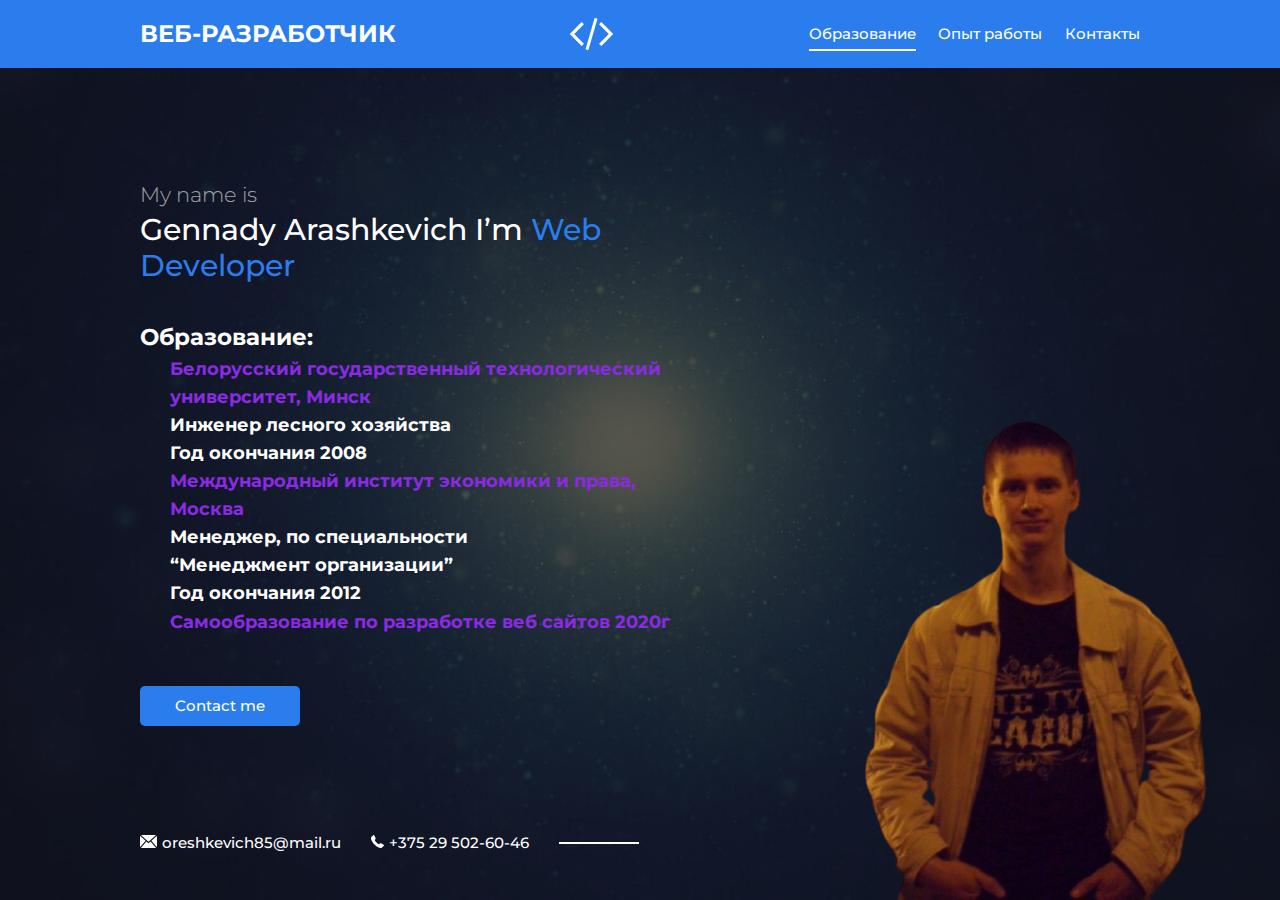
==== index.html @ 43253304 "Update index.html" ====
<!DOCTYPE html>
<html lang="ru">
<head>
    <meta charset="UTF-8">
    <meta name="viewport" content="width=device-width, initial-scale=1">
    <link href="https://fonts.googleapis.com/css?family=Montserrat:300,400,500,700&display=swap&subset=cyrillic" rel="stylesheet">
    <link rel="stylesheet" href="css/style.css">
    <link rel="icon" type="image/png" href="img/favicon.png">

    <meta name="description" content="">
    <meta name="keywords" content="создание сайтов, создание сайтов на заказ">

    <title>Personal Folio</title>
</head>
<body>


    <div class="page">

        <!-- Header -->
        <header class="header">
            <div class="container">
                <div class="header-inner">
                    <div class="header-brand">
                        ВЕБ-РАЗРАБОТЧИК
                    </div>

                    <div class="header-logo">
                        <img src="img/code.svg" alt="">
                    </div>

                    <nav class="header-nav">
                        <a class="header-nav-link active" href="index.html">Образование</a>
                        <a class="header-nav-link" href="about.html">Опыт работы</a>
                        <a class="header-nav-link" href="contacts.html">Контакты</a>
                    </nav>
                </div>
            </div><!-- /.container -->
        </header>


        <!-- Main -->
        <div class="container">
            <main class="content">
                <div class="content-header">
                    <h2 class="subtitle">My name is</h2>
                    <h1 class="title">Gennady Arashkevich I’m  <span>Web Developer</span></h1>
                </div>

                <div class="text">
                    <h2>Образование:</h2>
                    <h3><span>Белорусский государственный технологический университет, Минск</span> </h3>
                    <h3>Инженер лесного хозяйства  </h3>
                    <h3>Год окончания 2008 </h3>
                   
                    <h3><span>Международный институт экономики и права, Москва</span></h3>
                    <h3>Менеджер, по специальности <br>“Менеджмент организации”</h3>
                    <h3>Год окончания 2012 </h3>

                    <h3><span>Самообразование по разработке веб сайтов 2020г</span></h3>
                    
                    </h3>

                </div>
                <a class="btn" href="contacts.html">Contact me</a>
            </main>
        </div>


        <!-- Footer -->
        <footer class="footer">
            <div class="container">
                <div class="contacts">
                    <a class="contacts-link" href="mailto:oreshkevich85@mail.ru ">
                        <img class="contacts-icon" src="img/mail.svg" alt="">oreshkevich85@mail.ru
                    </a>
                    <a class="contacts-link" href="tel:+375295026046">
                        <img class="contacts-icon" src="img/tel.svg" alt="">+375 29 502-60-46
                    </a>
                </div>
            </div>
        </footer>


        <img class="author" src="img/me.png" alt="">

    </div><!-- /.page -->

</body>
</html>
---- css/style.css ----
html {
    font-size: 15px;
}

body {
    margin: 0;

    font-family: 'Montserrat', sans-serif;
    font-size: 1rem;
    line-height: 1.6;
}

*,
*:before,
*:after {
    box-sizing: border-box;
}

h1, h2, h3, h4, h5, h6 {
    margin: 0;
}

p {
    margin: 20px 0 10px;
}
.container {
    width: 100%;
    max-width: 1030px;
    margin: 0 auto;
    padding: 0 1rem;
}


/* Page
=================*/

.page {
    width: 100%;
    height: 100vh;
    min-height: 770px;
    position: relative;
    overflow: hidden;

    background: #000 url("../img/bg.jpg") center no-repeat;
    background-size: cover;
}



/* Header
=================*/

.header {
    padding: 1rem 0;
    margin-bottom: 110px;

    background: #2B7DED;
}

.header-inner {
    display: flex;
    justify-content: space-between;
    align-items: center;
}

.header-brand {
    font-size: 1.6rem;
    color: #fff;
    text-transform: uppercase;
    font-weight: 700;
}

.header-logo img {
    display: block;
}

.header-nav {
    display: flex;
}

.header-nav-link {
    margin-left: 1.5rem;

    color: #fff;
    font-size: 1rem;
    font-weight: 500;
    text-decoration: none;

    transition: color .2s linear;
}

.header-nav-link:hover {
    color: #b2e3fd;
}

.header-nav-link.active {
    position: relative;
}

.header-nav-link.active:after {
    content: "";
    width: 100%;
    height: 2px;

    background-color: #fff;

    position: absolute;
    left: 0;
    bottom: -5px;
}


/* Content
=================*/

.content {
    height: 100%;
    width: 100%;
    max-width: 565px;
}

.content-header {
    margin-bottom: 35px;
}

.subtitle {
    font-size: 1.4rem;
    color: rgba(255, 255, 255, .6);
    font-weight: 300;
}

.title {
    margin-bottom: 10px;

    font-size: 2rem;
    color: #fff;
    font-weight: 500;
    line-height: 1.2;
}

.title span {
    color: #2B7DED;
}
.text span {
    color: blueviolet;
}
h3 {
    margin-left: 30px;
}

.text {
    margin-bottom: 50px;

    font-size: 1rem;
    color: #fff;
}



/* Btn
=================*/

.btn {
    display: inline-block;
    padding: 12px 35px;

    font-family: inherit;
    font-size: 1rem;
    line-height: 1.1;
    color: #fff;
    font-weight: 500;
    text-decoration: none;

    cursor: pointer;
    border: 0;
    background-color: #2B7DED;
    border-radius: 5px;

    transition: background .2s linear;
}

.btn:hover {
    background-color: #1461cb;
}

.btn-full {
    display: block;
    width: 100%;
}


/* Author
=================*/

.author {
    position: absolute;

    right: 20px;
    bottom: 0;
}



/* Footer
=================*/

.footer {
    width: 100%;

    position: absolute;
    bottom: 45px;
    left: 0;
}



/* Contacts
=================*/

.contacts {
    display: flex;
    align-items: center;
}

.contacts-link {
    margin-right: 2rem;

    font-size: 1rem;
    color: #fff;
    text-decoration: none;
    font-weight: 500;
}

.contacts-link:last-child {
    margin-right: 0;
    position: relative;
}

.contacts-link:last-child:after {
    content: "";
    display: block;
    width: 80px;
    height: 2px;
    margin-left: 2rem;

    background-color: #fff;
    pointer-events: none;

    position: absolute;
    left: 100%;
    top: 11px;
}

.contacts-link:hover {
    text-decoration: underline;
}

.contacts-icon {
    margin-right: 5px;
}



/* Form
=================*/

.form {
    width: 100%;
    max-width: 280px;
}

.form-group {
    margin-bottom: 20px;
}

.input,
.textarea {
    display: block;
    width: 100%;
    padding: 12px 18px;

    font-family: inherit;
    font-size: 1rem;
    color: #fff;

    border: 0;
    background-color: rgba(255, 255, 255, .1);
    border-radius: 5px;
}

.textarea {
    height: 100px;
    resize: none;
}

.input::placeholder,
.textarea::placeholder {
    color: #fff;
}



/* Media
=================*/

@media (max-width: 1000px) {

    .author {
        right: -170px;
    }

}

@media (max-width: 767px) {

    .page {
        min-height: 100vh;
        height: auto;
        padding-bottom: 2rem;
    }

    /* Header */
    .header {
        margin-bottom: 50px;
    }

    .header-logo {
        display: none;
    }

    .header-brand {
        font-size: 1.2rem;
    }


    /* Content */
    .content {
        max-width: none;
        margin-bottom: 50px;

        text-align: center;
    }


    /* Form */
    .form {
        margin: 0 auto;
    }


    /* Footer */
    .footer {
        position: static;
    }


    /* Contacts */
    .contacts {
        flex-direction: column;
    }

    .contacts-link {
        margin-right: 0;
        margin-bottom: .5rem;
    }

    .contacts-link:last-child {
        margin-bottom: 0;
    }

    .contacts-link:last-child:after {
        display: none;
    }

    /* Author */
    .author {
        display: none;
    }
}

@media (max-width: 565px) {

    /* Header */
    .header-inner {
        flex-direction: column;
    }

    .header-brand {
        margin-bottom: 1rem;
    }
}


@media (max-width: 320px) {
    .subtitle {
        font-size: 1.2rem;
    }

    .title {
        font-size: 1.6rem;
    }
}
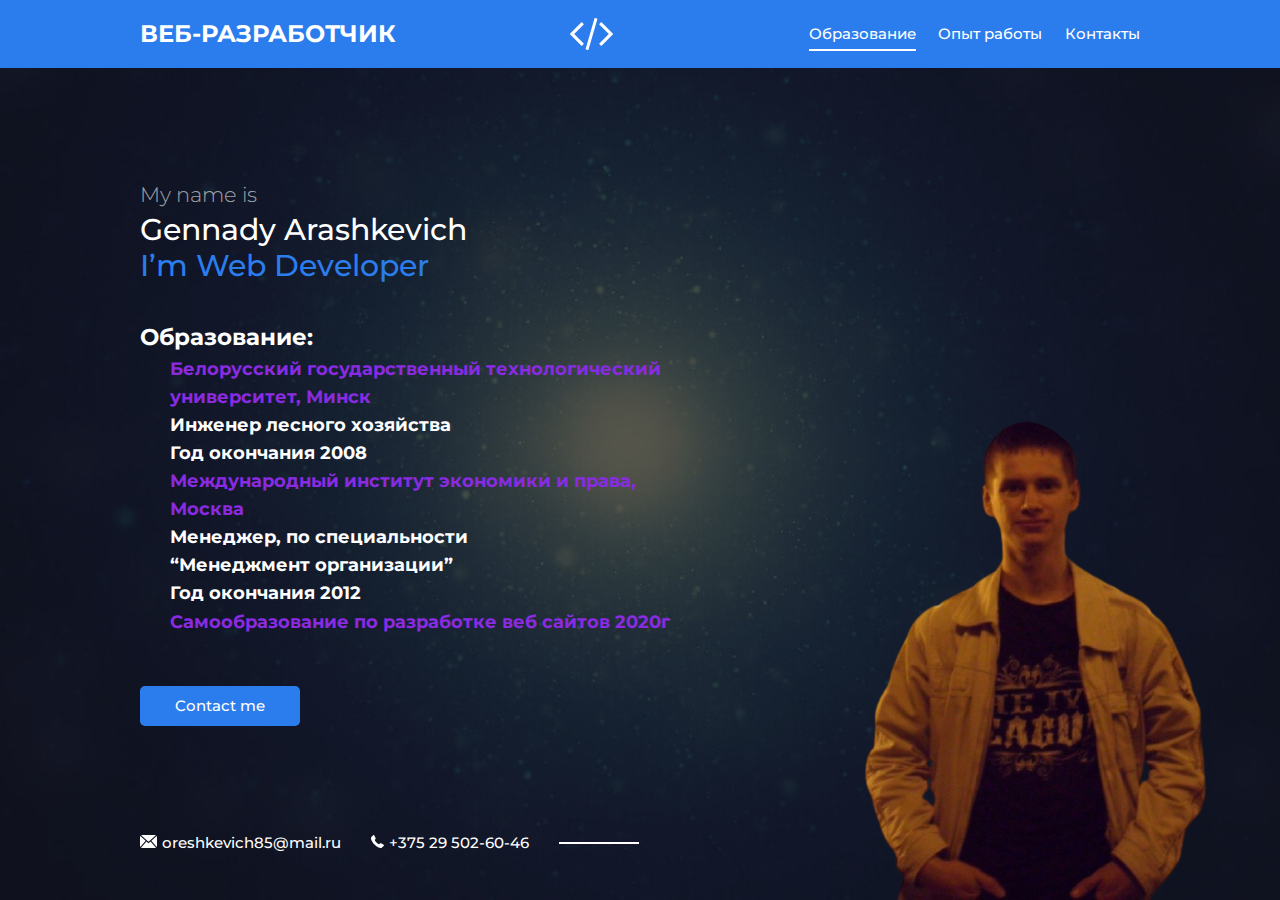
==== commit a8bc9445: "Update index.html" ====
--- a/index.html
+++ b/index.html
@@ -44,7 +44,8 @@
             <main class="content">
                 <div class="content-header">
                     <h2 class="subtitle">My name is</h2>
-                    <h1 class="title">Gennady Arashkevich I’m  <span>Web Developer</span></h1>
+                    <h1 class="title">Gennady Arashkevich <br>
+                    <span> I’m  Web Developer</span></h1>
                 </div>
 
                 <div class="text">
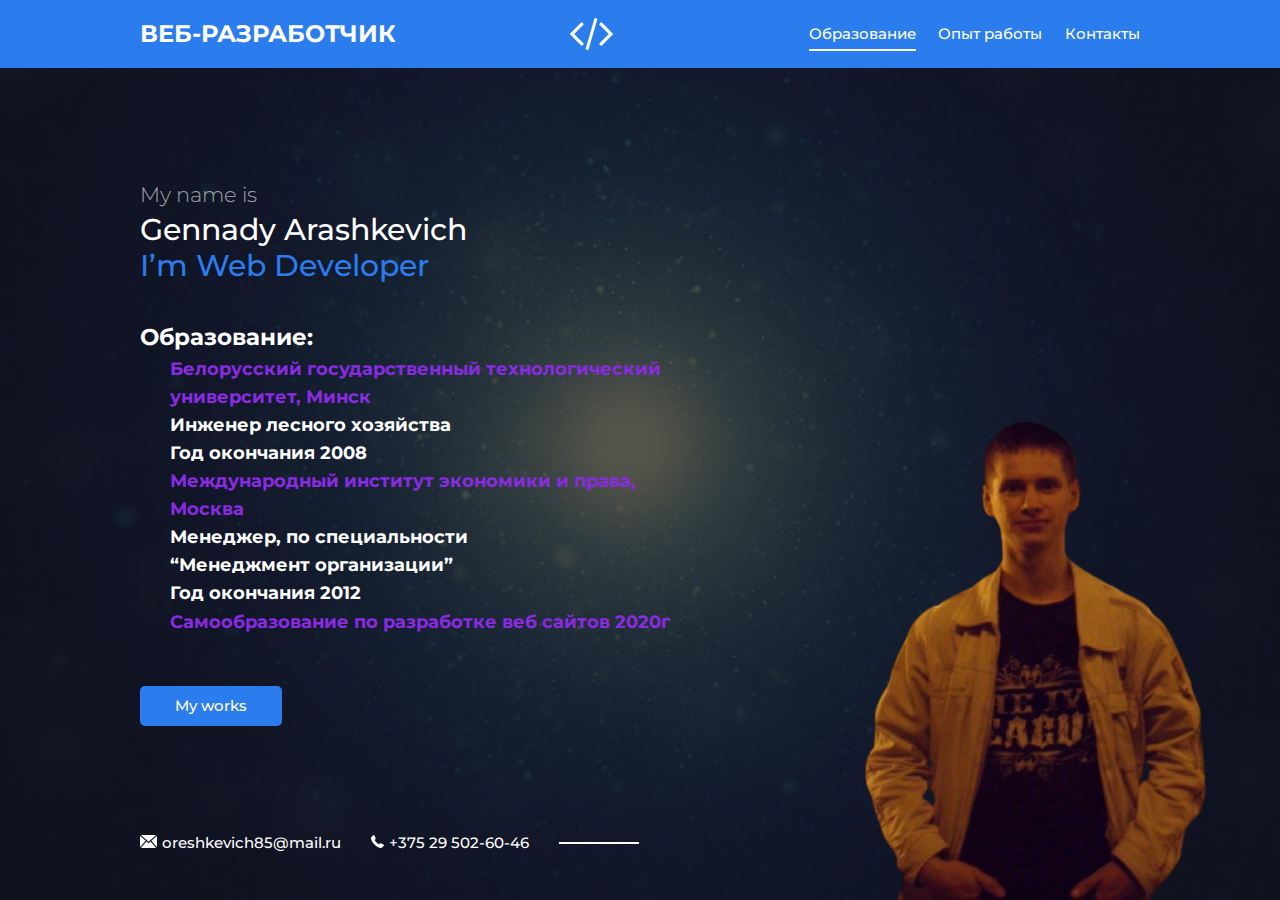
==== commit 95784726: "Update index.html" ====
--- a/index.html
+++ b/index.html
@@ -63,7 +63,7 @@
                     </h3>
 
                 </div>
-                <a class="btn" href="contacts.html">Contact me</a>
+                <a class="btn" href="https://oreshkevich.github.io/willberries/">My works</a>
             </main>
         </div>
 
@@ -86,6 +86,13 @@
         <img class="author" src="img/me.png" alt="">
 
     </div><!-- /.page -->
-
+<script>
+        let p = document.querySelector('.header-brand');
+        p.style.color = 'white';
+        setInterval(() => {
+            (p.style.color == 'white') ? p.style.color = 'red' : p.style.color = 'white'
+        }, 1000);
+        
+    </script>
 </body>
 </html>
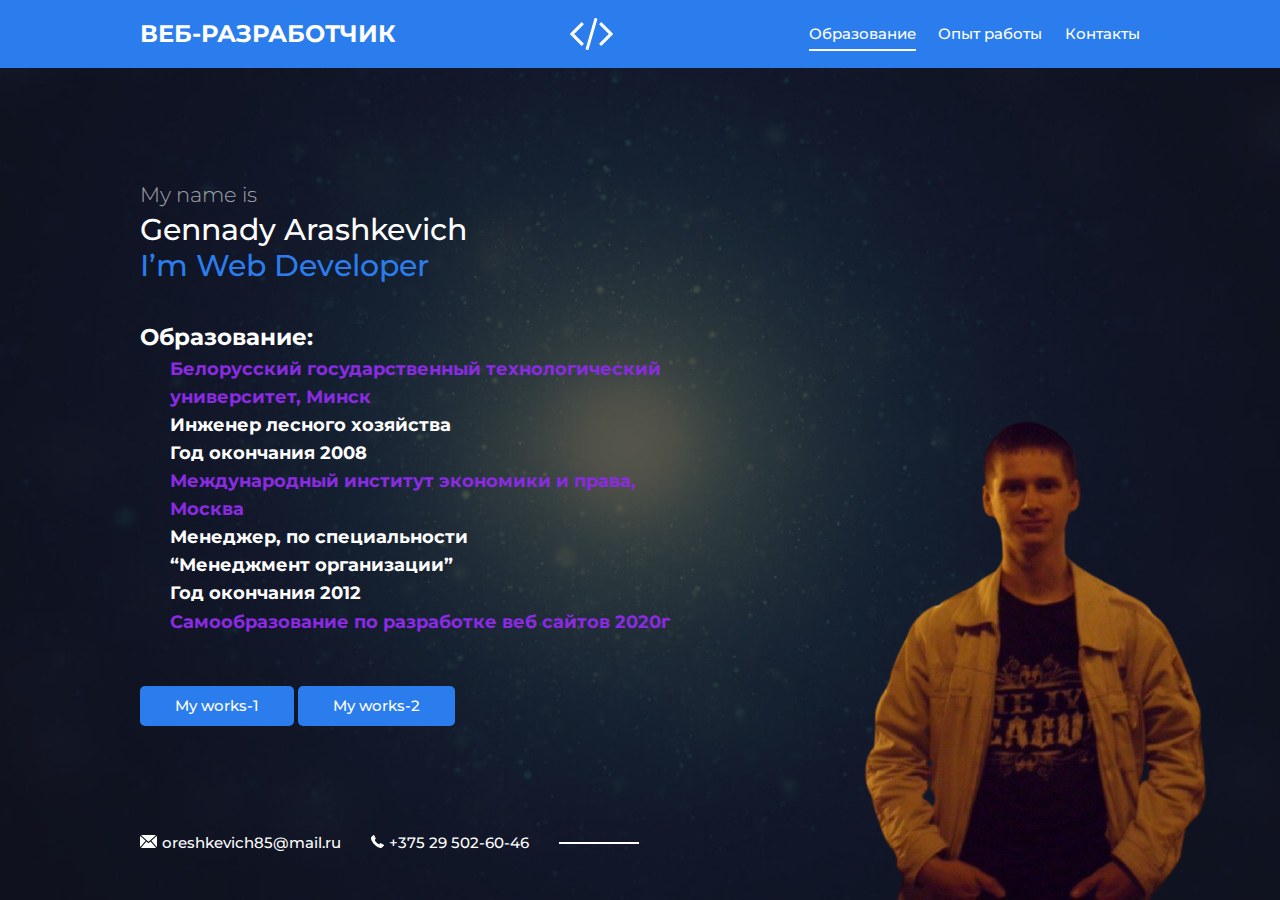
==== commit 36ef225c: "Update index.html" ====
--- a/index.html
+++ b/index.html
@@ -63,7 +63,8 @@
                     </h3>
 
                 </div>
-                <a class="btn" href="https://oreshkevich.github.io/willberries/">My works</a>
+                <a class="btn" href="https://oreshkevich.github.io/willberries/">My works-1</a>
+            <a class="btn" href="https://oreshkevich.github.io/flowers/">My works-2</a>
             </main>
         </div>
 
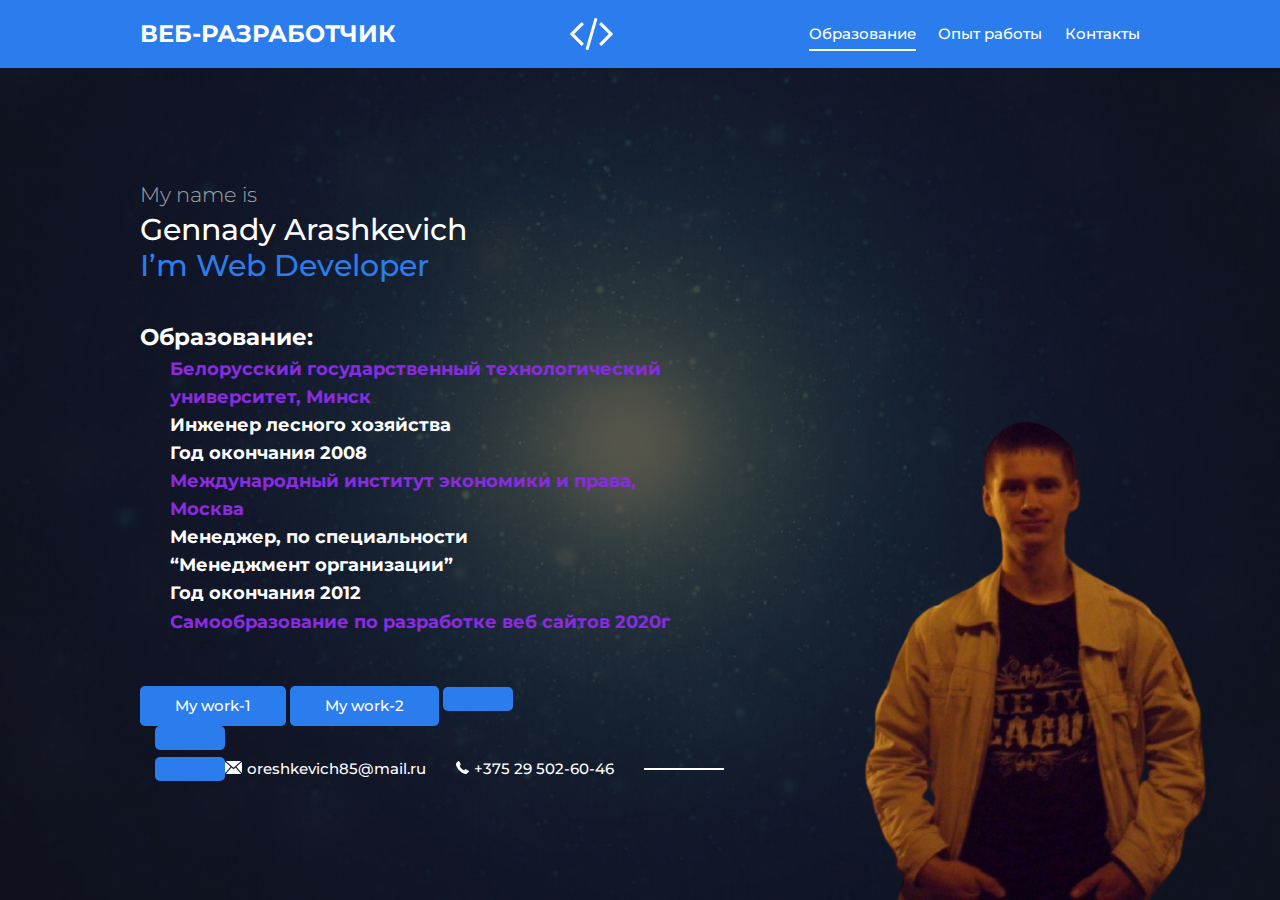
==== commit adecf5c1: "Update index.html" ====
--- a/index.html
+++ b/index.html
@@ -63,8 +63,9 @@
                     </h3>
 
                 </div>
-                <a class="btn" href="https://oreshkevich.github.io/willberries/">My works-1</a>
-            <a class="btn" href="https://oreshkevich.github.io/flowers/">My works-2</a>
+                <a class="btn" href="https://oreshkevich.github.io/willberries/">My work-1</a>
+            <a class="btn" href="https://oreshkevich.github.io/flowers/">My work-2</a>
+            <a class="btn" href="https://oresh85.github.io/>My work-3</a>
             </main>
         </div>
 
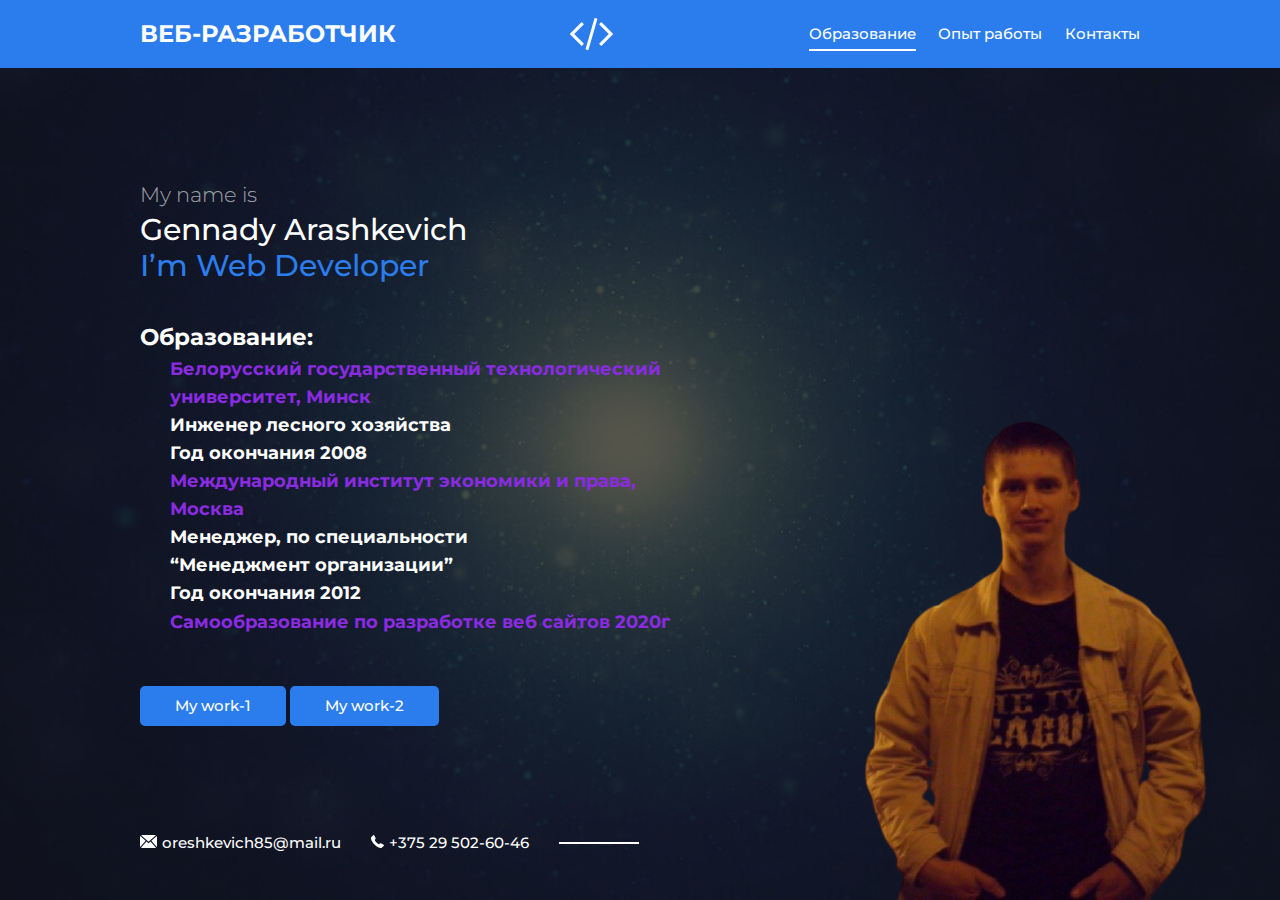
==== commit 41c64989: "Update index.html" ====
--- a/index.html
+++ b/index.html
@@ -65,7 +65,7 @@
                 </div>
                 <a class="btn" href="https://oreshkevich.github.io/willberries/">My work-1</a>
             <a class="btn" href="https://oreshkevich.github.io/flowers/">My work-2</a>
-            <a class="btn" href="https://oresh85.github.io/>My work-3</a>
+           
             </main>
         </div>
 
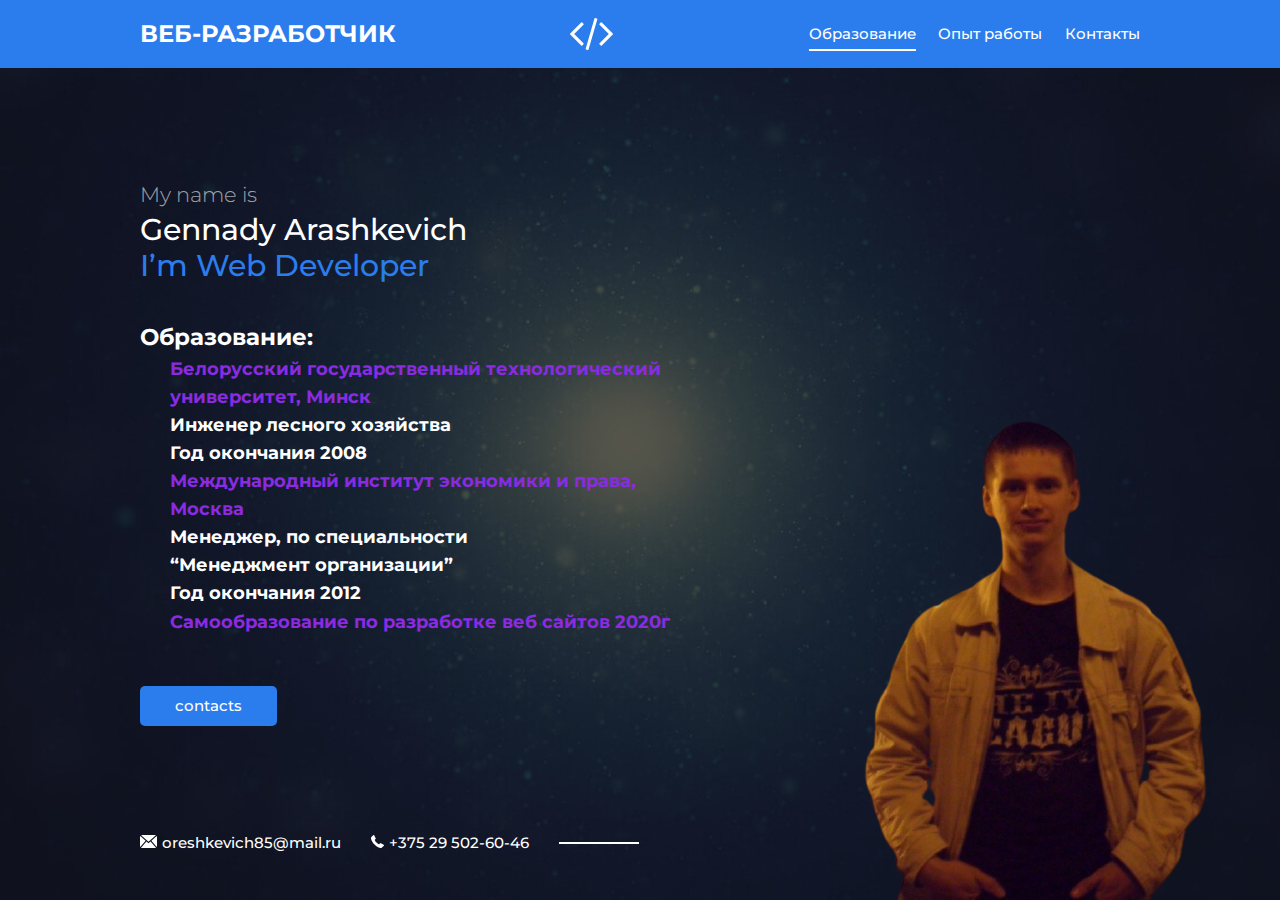
==== commit aab9ae25: "Update index.html" ====
--- a/index.html
+++ b/index.html
@@ -63,8 +63,7 @@
                     </h3>
 
                 </div>
-                <a class="btn" href="https://oreshkevich.github.io/willberries/">My work-1</a>
-            <a class="btn" href="https://oreshkevich.github.io/flowers/">My work-2</a>
+                <a class="btn" href="contacts.html">contacts</a>
            
             </main>
         </div>
